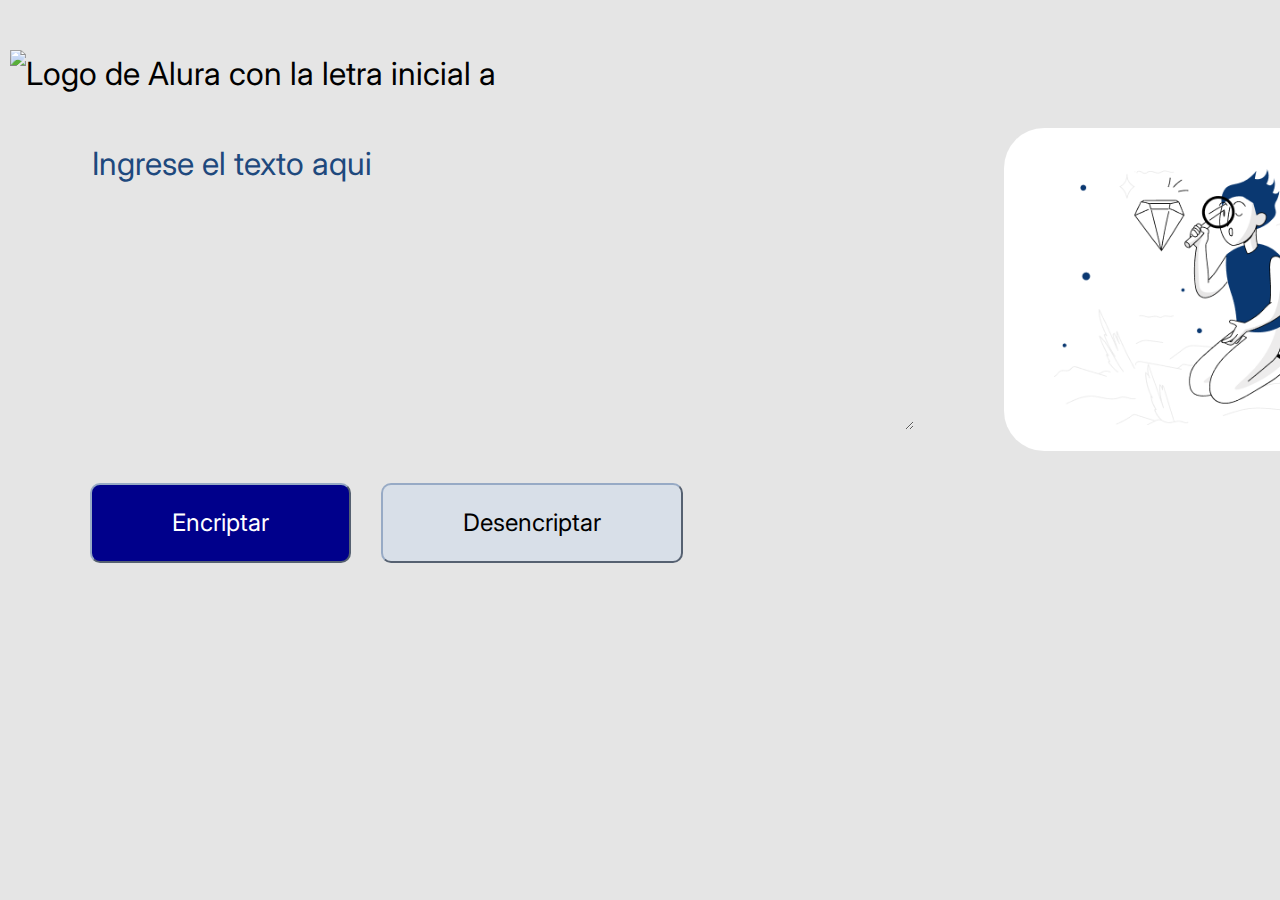
==== Reto 1 Encripator de texto/index.html @ 3efca346 "first commit" ====
<!DOCTYPE html>
<html lang="es">
<head>
    <meta charset="UTF-8">
    <meta http-equiv="X-UA-Compatible" content="IE=edge">
    <meta name="viewport" content="width=device-width, initial-scale=1.0">
    <title>Encriptador</title>
    <link href="https://fonts.googleapis.com/css2?family=Inter&display=swap" rel="stylesheet">
    <link rel="stylesheet" href="style.css">
</head>
<body>
    <header>
        <img src="src/img/logoAlura.png" alt="Logo de Alura con la letra inicial a">
    </header>
    <main>
        <section>
            <textarea class="input-text" id="input-text" cols="40" rows="6" placeholder="Ingrese el texto aqui"></textarea>
            <div class="buttons">
                <button class="encrypt" type="button" onclick="btnEncrypt()">Encriptar</button>
                <button class="decrypt" type="button" onclick="btnDecrypt()">Desencriptar</button>
            </div>
        </section>
        <section class="message-box">
            <textarea readonly class="output-text" id="output-text" cols="18" rows="6"></textarea>
            <div>
                <button class="copy" type="button" onclick="copy()">Copiar</button>
            </div>
        </section>
    </main>
    <script src="app.js"></script>
</body>

</html>
---- Reto 1 Encripator de texto/style.css ----
* {
    font-family: "Inter", sans-serif;
    font-weight: 400;
    font-size: 32px;
    line-height: 150%;
    -ms-overflow-style: none;
    scrollbar-width: none;
}

*::-webkit-scrollbar {
    display: none;
}

body {
    margin: 50px 10px;
    background-color: #e5e5e5;
}

main {
    display: flex;
    margin-left: 80px;
    margin-bottom: 50px;
}

.input-text {
    border: none;
    outline: none;
    margin-top: 40px;
    background-color: #e5e5e5;
}

::placeholder {
    color: #1e497d;
    opacity: 1;
}
:-ms-input-placeholder {
    color: #1e497d;
}
::-ms-input-placeholder {
    color: #1e497d;
}

.output-text {
    position: relative;
    margin-top: 30px;
    margin-left: 90px;

    background-image: url("src/img/figure.png");
    background-repeat: no-repeat;
    background-position: 50px;
    background-size: 300px;

    border-radius: 40px;
    border-style: none;
    outline: none;
    padding: 5px 5px 30px 15px;
}

.copy {
    position: relative;
    margin-top: 20px;
    margin-left: 150px;
}

.buttons {
    display: flex;
    flex-direction: row;
    margin-top: 40px;
}

.encrypt {
    background-color: darkblue;
    color: white;
}

.decrypt {
    background-color: rgb(216, 223, 232);
    margin-left: 30px;
}

button {
    padding: 20px 80px;
    border-radius: 10px;
    border-color: #97aac5;
    font-size: 24px;
}
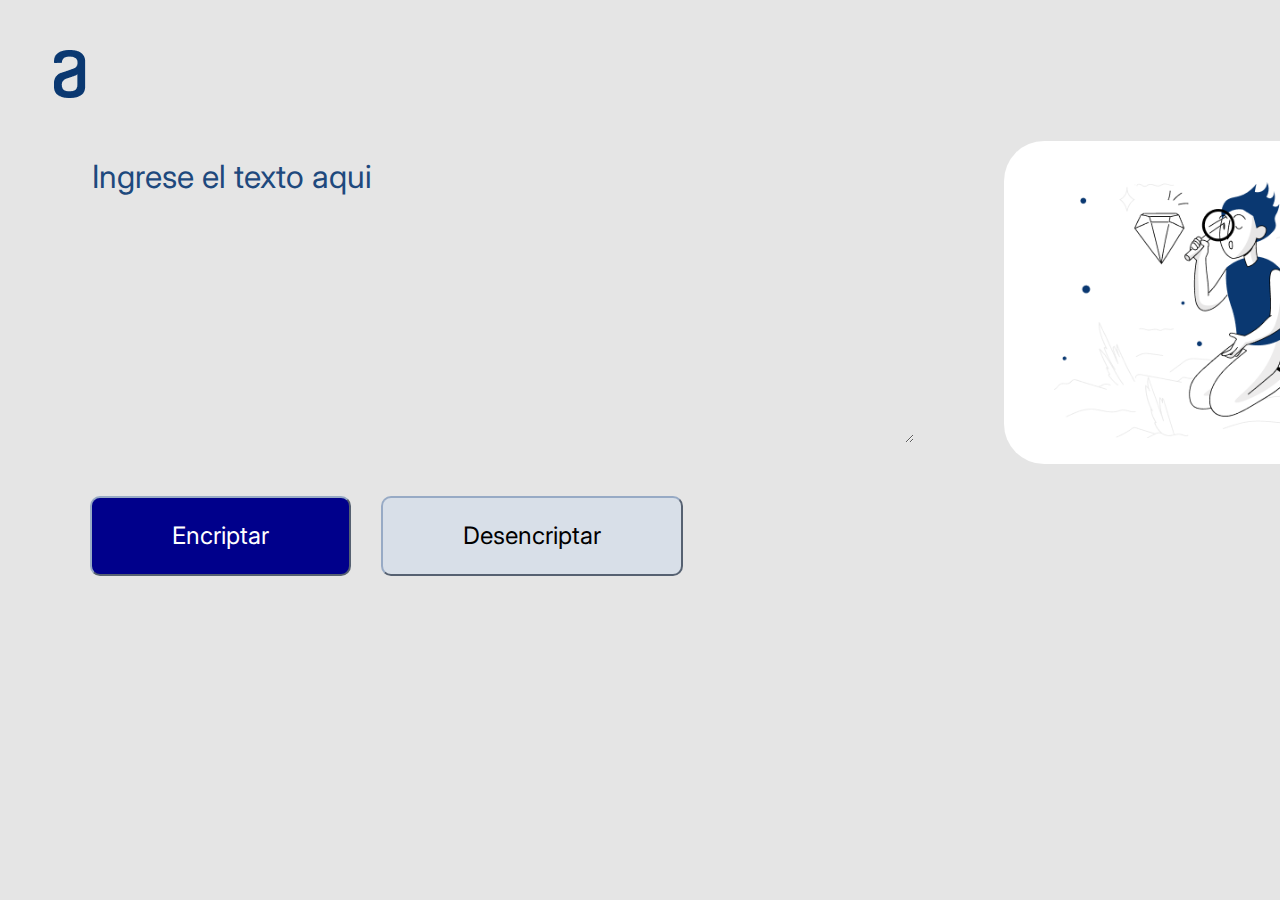
==== commit 2c565e88: "add logo alura" ====
--- a/Reto 1 Encripator de texto/index.html
+++ b/Reto 1 Encripator de texto/index.html
@@ -10,7 +10,7 @@
 </head>
 <body>
     <header>
-        <img src="src/img/logoAlura.png" alt="Logo de Alura con la letra inicial a">
+        <img src="src/img/logoalura.png" alt="Logo de Alura con la letra inicial a">
     </header>
     <main>
         <section>
